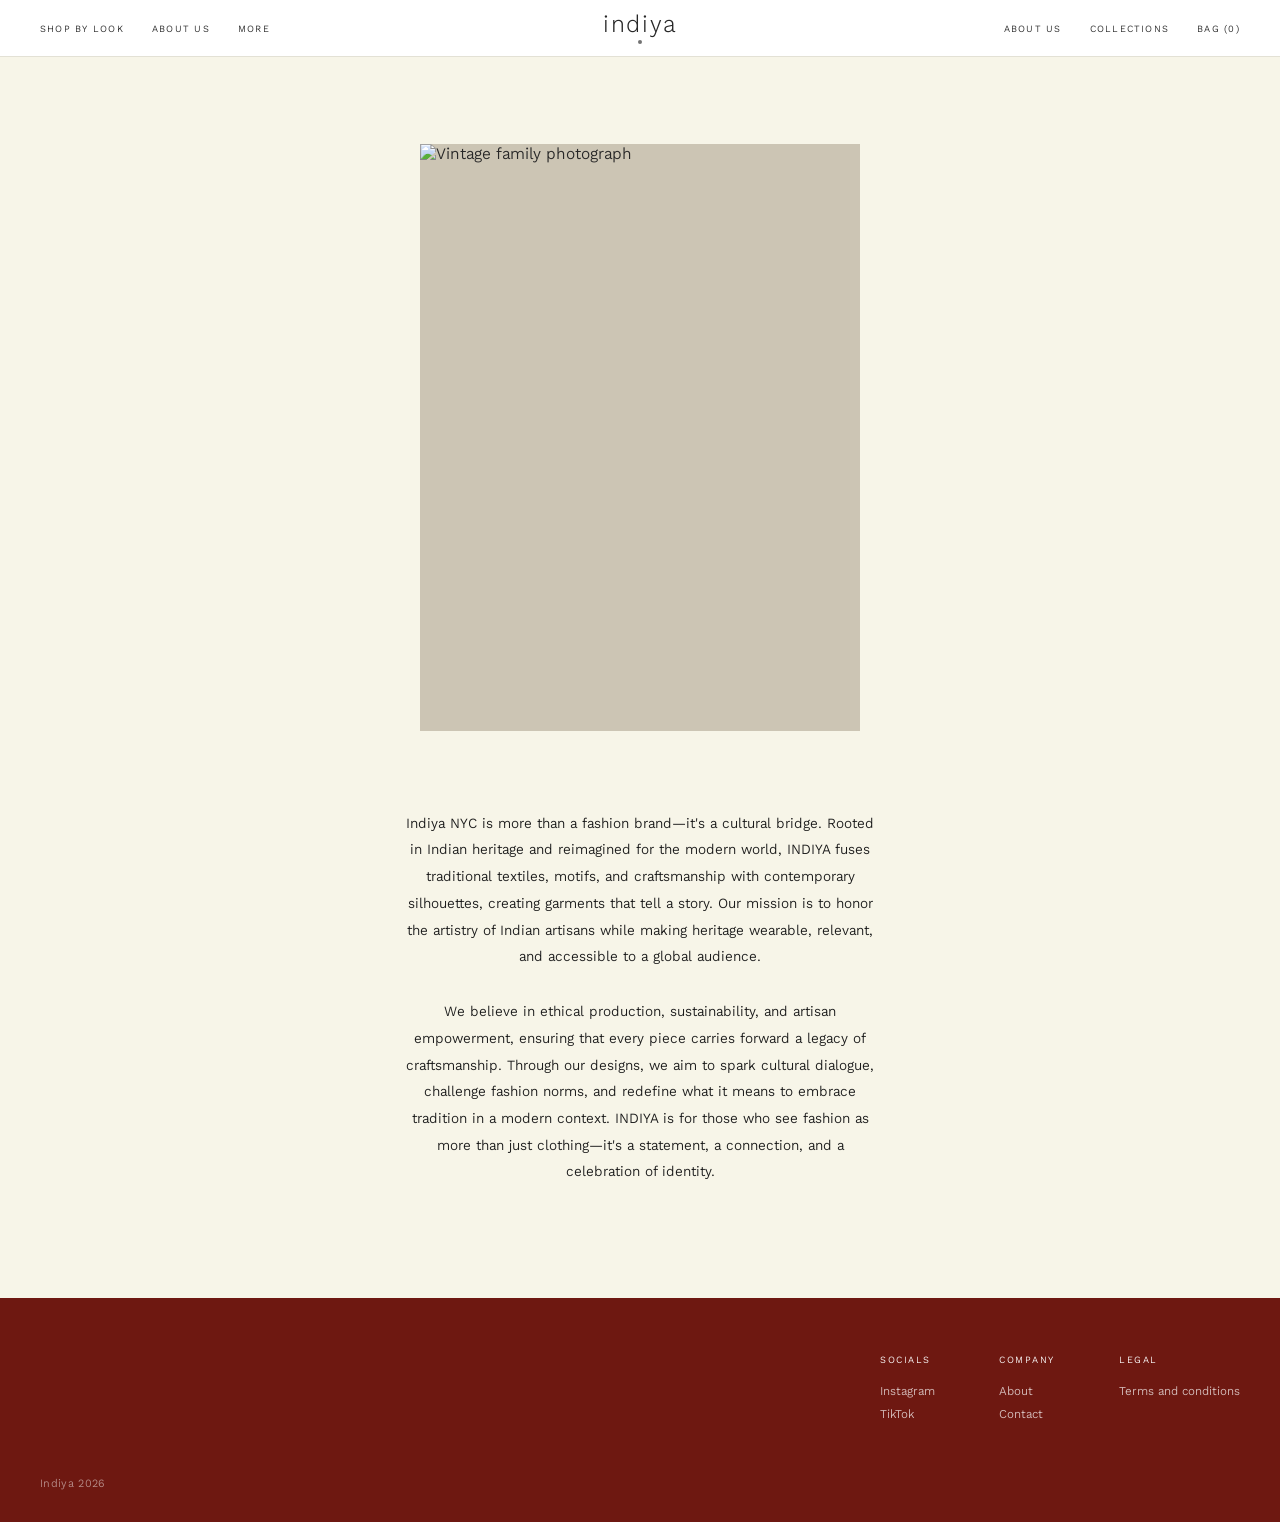
==== about.html @ e623cc62 "Build INDIYA NYC static site from Figma design Replaces the Reserve guide with the full indiyanyc.co" ====
<!DOCTYPE html>
<html lang="en">
<head>
  <meta charset="UTF-8" />
  <meta name="viewport" content="width=device-width, initial-scale=1.0" />
  <title>About — INDIYA NYC</title>
  <meta name="description" content="Indiya NYC is more than a fashion brand—it's a cultural bridge. Rooted in Indian heritage and reimagined for the modern world." />
  <link rel="canonical" href="https://indiyanyc.com/about.html" />

  <link rel="preconnect" href="https://fonts.googleapis.com" />
  <link rel="preconnect" href="https://fonts.gstatic.com" crossorigin />
  <link href="https://fonts.googleapis.com/css2?family=Kantumruy+Pro:wght@300;400&display=swap" rel="stylesheet" />
  <link rel="stylesheet" href="style.css" />
</head>
<body class="page-about">

  <a href="#main" class="skip-link">Skip to content</a>

  <!-- ═══════════════════════════════════════════
       HEADER
       ═══════════════════════════════════════════ -->
  <header class="site-header" id="site-header">
    <nav class="site-nav" aria-label="Main navigation">

      <div class="nav-left">
        <a href="shop.html">Shop by Look</a>
        <a href="about.html" aria-current="page">About Us</a>
        <a href="#">More</a>
      </div>

      <div class="nav-center">
        <a href="/" class="brand-logo" aria-label="Indiya NYC — home">
          <span class="brand-logo-text">indiya</span>
          <span class="brand-logo-dot" aria-hidden="true"></span>
        </a>
      </div>

      <div class="nav-right">
        <a href="about.html" aria-current="page">About Us</a>
        <a href="shop.html">Collections</a>
        <a href="#" aria-label="Shopping bag, 0 items">Bag (0)</a>
      </div>

      <button class="nav-toggle" aria-label="Open menu" aria-expanded="false">
        <span></span><span></span><span></span>
      </button>

    </nav>
  </header>

  <div class="mobile-nav" role="dialog" aria-label="Mobile navigation">
    <a href="shop.html">Shop by Look</a>
    <a href="shop.html">Collections</a>
    <a href="#">Archive</a>
    <a href="about.html">About Us</a>
    <a href="#">Bag (0)</a>
  </div>

  <!-- ═══════════════════════════════════════════
       MAIN
       ═══════════════════════════════════════════ -->
  <main id="main">
    <section class="about-section" aria-label="About Indiya NYC">

      <!--
        ABOUT PHOTO + MARIGOLDS
        ──────────────────────────────────────────────
        Replace assets/about-photo.jpg with your vintage family photo.
        Replace assets/marigold.png with the marigold flower PNG.
        Both are in your Figma file — export them and save to the assets/ folder.
        ─────────────────────────────────────────────
      -->
      <div class="about-photo-wrap">
        <img
          src="assets/about-photo.jpg"
          alt="Vintage family photograph"
          class="about-photo"
          onerror="this.style.background='#ccc5b4';this.style.aspectRatio='3/4';this.removeAttribute('src')"
        />
        <img src="assets/marigold.png" alt="" class="marigold marigold-tl" aria-hidden="true"
             onerror="this.style.display='none'" />
        <img src="assets/marigold.png" alt="" class="marigold marigold-tr" aria-hidden="true"
             onerror="this.style.display='none'" />
        <img src="assets/marigold.png" alt="" class="marigold marigold-br" aria-hidden="true"
             onerror="this.style.display='none'" />
      </div>

      <div class="about-text">
        <p>
          Indiya NYC is more than a fashion brand—it's a cultural bridge.
          Rooted in Indian heritage and reimagined for the modern world, INDIYA
          fuses traditional textiles, motifs, and craftsmanship with contemporary
          silhouettes, creating garments that tell a story. Our mission is to honor
          the artistry of Indian artisans while making heritage wearable, relevant,
          and accessible to a global audience.
        </p>
        <p>
          We believe in ethical production, sustainability, and artisan empowerment,
          ensuring that every piece carries forward a legacy of craftsmanship.
          Through our designs, we aim to spark cultural dialogue, challenge fashion
          norms, and redefine what it means to embrace tradition in a modern context.
          INDIYA is for those who see fashion as more than just clothing—it's a
          statement, a connection, and a celebration of identity.
        </p>
      </div>

    </section>
  </main>

  <!-- ═══════════════════════════════════════════
       FOOTER
       ═══════════════════════════════════════════ -->
  <footer class="site-footer">
    <div class="footer-inner">
      <div class="footer-links">
        <div class="footer-col">
          <p class="footer-col-head">Socials</p>
          <a href="#" target="_blank" rel="noopener">Instagram</a>
          <a href="#" target="_blank" rel="noopener">TikTok</a>
        </div>
        <div class="footer-col">
          <p class="footer-col-head">Company</p>
          <a href="about.html">About</a>
          <a href="contact.html">Contact</a>
        </div>
        <div class="footer-col">
          <p class="footer-col-head">Legal</p>
          <a href="terms.html">Terms and conditions</a>
        </div>
      </div>
      <p class="footer-copy">Indiya <span id="footer-year">2025</span></p>
    </div>
  </footer>

  <script src="main.js"></script>
</body>
</html>
---- style.css ----
/* ============================================================
   INDIYA NYC — Stylesheet
   Font: Kantumruy Pro (Google Fonts)
   ============================================================ */

:root {
  --claret:      #6e1811;
  --cream:       #f7f5e8;
  --charcoal:    #272727;
  --mid:         #666;
  --placeholder: #d9d9d9;
  --nav-h:       56px;
  --max-w:       1200px;
  --gap:         1.5rem;
}

*,
*::before,
*::after {
  box-sizing: border-box;
  margin: 0;
  padding: 0;
}

html { scroll-behavior: smooth; }

body {
  font-family: 'Kantumruy Pro', Georgia, 'Times New Roman', serif;
  font-weight: 400;
  color: var(--charcoal);
  background: #fff;
  -webkit-font-smoothing: antialiased;
}

a  { text-decoration: none; color: inherit; }
img { display: block; max-width: 100%; }
button { font-family: inherit; cursor: pointer; }

/* ── skip link ── */
.skip-link {
  position: absolute;
  top: -100%;
  left: 1rem;
  background: #fff;
  color: var(--charcoal);
  padding: 0.4rem 1rem;
  font-size: 0.75rem;
  z-index: 9999;
}
.skip-link:focus { top: 0.5rem; }


/* ============================================================
   HEADER / NAV
   ============================================================ */
.site-header {
  position: fixed;
  top: 0; left: 0; right: 0;
  height: var(--nav-h);
  z-index: 200;
  transition: background 0.35s ease, box-shadow 0.35s ease;
}

.site-nav {
  display: flex;
  align-items: center;
  height: 100%;
  padding: 0 2.5rem;
  gap: 1rem;
}

.nav-left,
.nav-right {
  display: flex;
  align-items: center;
  gap: 1.75rem;
  flex: 1;
  font-size: 0.6rem;
  letter-spacing: 0.13em;
  text-transform: uppercase;
}

.nav-right { justify-content: flex-end; }

.nav-center {
  flex: 0 0 auto;
  display: flex;
  align-items: center;
}

/* homepage: transparent header, white links */
.page-home .site-header { background: transparent; }
.page-home .site-nav a,
.page-home .brand-logo  { color: #fff; }

/* homepage: after scrolling past hero, go opaque */
.page-home .site-header.opaque {
  background: #fff;
  box-shadow: 0 1px 0 rgba(0,0,0,.08);
}
.page-home .site-header.opaque .site-nav a,
.page-home .site-header.opaque .brand-logo { color: var(--charcoal); }

/* interior pages: always opaque */
body:not(.page-home) .site-header {
  background: #fff;
  box-shadow: 0 1px 0 rgba(0,0,0,.08);
}
body:not(.page-home) .site-nav a,
body:not(.page-home) .brand-logo { color: var(--charcoal); }

.site-nav a:hover { opacity: 0.55; transition: opacity 0.2s; }


/* ── brand logo ── */
.brand-logo {
  display: inline-flex;
  flex-direction: column;
  align-items: center;
  gap: 4px;
  line-height: 1;
  transition: opacity 0.2s;
}
.brand-logo:hover { opacity: 0.6; }

.brand-logo img {
  height: 30px;
  width: auto;
  display: block;
}

/* Text fallback (shown when logo.svg isn't yet added) */
.brand-logo-text {
  font-size: 1.5rem;
  font-weight: 300;
  letter-spacing: 0.07em;
  display: block;
}

.brand-logo-dot {
  width: 4px;
  height: 4px;
  border-radius: 50%;
  background: currentColor;
  opacity: 0.65;
  display: block;
}

/* ── mobile hamburger (hidden on desktop) ── */
.nav-toggle {
  display: none;
  background: none;
  border: none;
  flex-direction: column;
  gap: 5px;
  padding: 4px;
  color: inherit;
}
.nav-toggle span {
  display: block;
  width: 22px;
  height: 1px;
  background: currentColor;
  transition: transform 0.25s, opacity 0.25s;
}
.nav-toggle.open span:nth-child(1) { transform: translateY(6px) rotate(45deg); }
.nav-toggle.open span:nth-child(2) { opacity: 0; }
.nav-toggle.open span:nth-child(3) { transform: translateY(-6px) rotate(-45deg); }

/* mobile nav drawer */
.mobile-nav {
  display: none;
  position: fixed;
  inset: 0;
  background: #fff;
  z-index: 150;
  flex-direction: column;
  align-items: center;
  justify-content: center;
  gap: 2.5rem;
  font-size: 0.85rem;
  letter-spacing: 0.15em;
  text-transform: uppercase;
}
.mobile-nav.open { display: flex; }
.mobile-nav a { color: var(--charcoal); }
.mobile-nav a:hover { opacity: 0.5; }


/* ============================================================
   HERO
   ============================================================ */
.hero {
  width: 100%;
  height: 100svh;
  min-height: 500px;
  overflow: hidden;
  background: #1c1111;
}

.hero-img {
  width: 100%;
  height: 100%;
  object-fit: cover;
  object-position: center top;
  display: block;
}


/* ============================================================
   PRODUCTS — CAROUSEL (homepage)
   ============================================================ */
.products-section {
  padding: 4.5rem 2.5rem 5.5rem;
}

.section-title {
  text-align: center;
  font-size: 0.6rem;
  font-weight: 400;
  letter-spacing: 0.2em;
  text-transform: uppercase;
  margin-bottom: 3rem;
}

.carousel-outer {
  max-width: var(--max-w);
  margin: 0 auto;
  display: flex;
  align-items: center;
  gap: 0.5rem;
}

.product-track {
  flex: 1;
  display: grid;
  grid-template-columns: repeat(3, 1fr);
  gap: var(--gap);
  overflow: hidden;
}

.carousel-btn {
  flex-shrink: 0;
  background: none;
  border: none;
  width: 36px;
  height: 36px;
  font-size: 1.75rem;
  display: flex;
  align-items: center;
  justify-content: center;
  opacity: 0.45;
  color: var(--charcoal);
  transition: opacity 0.2s;
  padding: 0;
  line-height: 1;
}
.carousel-btn:hover:not(:disabled) { opacity: 1; }
.carousel-btn:disabled { opacity: 0.12; cursor: default; }


/* ============================================================
   PRODUCT CARD (shared)
   ============================================================ */
.product-card { cursor: pointer; }

.product-img-wrap {
  aspect-ratio: 3 / 4;
  overflow: hidden;
  background: var(--placeholder);
  margin-bottom: 0.8rem;
}

.product-img-wrap img {
  width: 100%;
  height: 100%;
  object-fit: cover;
  transition: transform 0.45s ease;
  display: block;
}
.product-card:hover .product-img-wrap img { transform: scale(1.04); }

.product-name  { font-size: 0.78rem; letter-spacing: 0.02em; margin-bottom: 0.2rem; }
.product-price { font-size: 0.75rem; color: var(--mid); }


/* ============================================================
   SHOP PAGE
   ============================================================ */
.page-shop { background: #fff; }

.shop-section {
  padding-top: calc(var(--nav-h) + 3rem);
  padding-bottom: 5rem;
  padding-left: 2.5rem;
  padding-right: 2.5rem;
  max-width: calc(var(--max-w) + 5rem);
  margin: 0 auto;
}

.shop-section .section-title { margin-bottom: 3rem; }

.product-grid {
  display: grid;
  grid-template-columns: repeat(3, 1fr);
  gap: 1.5rem 1.5rem;
}


/* ============================================================
   ABOUT PAGE
   ============================================================ */
.page-about { background: var(--cream); }

.about-section {
  padding-top: calc(var(--nav-h) + 5.5rem);
  padding-bottom: 7rem;
  padding-left: 2rem;
  padding-right: 2rem;
  display: flex;
  flex-direction: column;
  align-items: center;
}

.about-photo-wrap {
  position: relative;
  width: 100%;
  max-width: 440px;
  margin-bottom: 5rem;
}

.about-photo {
  display: block;
  width: 100%;
  position: relative;
  z-index: 1;
}

.marigold {
  position: absolute;
  pointer-events: none;
  z-index: 2;
}
.marigold-tl { width: 32%; top: -14%; left: -12%; transform: rotate(-12deg); }
.marigold-tr { width: 32%; top:  -6%; right: -14%; transform: rotate(55deg); }
.marigold-br { width: 32%; bottom: -18%; right: -11%; transform: rotate(22deg); }

.about-text {
  max-width: 480px;
  text-align: center;
  font-size: 0.88rem;
  line-height: 1.9;
  color: #1a1a1a;
}
.about-text p + p { margin-top: 1.75rem; }


/* ============================================================
   FOOTER
   ============================================================ */
.site-footer {
  background: var(--claret);
  color: #fff;
  padding: 3.5rem 2.5rem 2rem;
}

.footer-inner {
  max-width: var(--max-w);
  margin: 0 auto;
}

.footer-links {
  display: flex;
  gap: 4rem;
  justify-content: flex-end;
  margin-bottom: 3.5rem;
}

.footer-col {
  display: flex;
  flex-direction: column;
  gap: 0.55rem;
}

.footer-col-head {
  font-size: 0.6rem;
  letter-spacing: 0.16em;
  text-transform: uppercase;
  margin-bottom: 0.65rem;
}

.footer-col a {
  font-size: 0.75rem;
  opacity: 0.72;
  transition: opacity 0.2s;
}
.footer-col a:hover { opacity: 1; }

.footer-copy {
  font-size: 0.7rem;
  opacity: 0.5;
  letter-spacing: 0.03em;
}


/* ============================================================
   RESPONSIVE
   ============================================================ */
@media (max-width: 820px) {
  .nav-left,
  .nav-right { display: none; }

  .nav-toggle { display: flex; }

  .site-nav { justify-content: space-between; }

  .nav-center { flex: 1; justify-content: center; }
}

@media (max-width: 640px) {
  .product-track {
    grid-template-columns: repeat(2, 1fr);
  }

  .carousel-btn { display: none; }

  .product-grid { grid-template-columns: repeat(2, 1fr); }

  .footer-links {
    flex-direction: column;
    gap: 2rem;
    justify-content: flex-start;
  }
}

@media (max-width: 400px) {
  .product-grid { grid-template-columns: 1fr; }
}
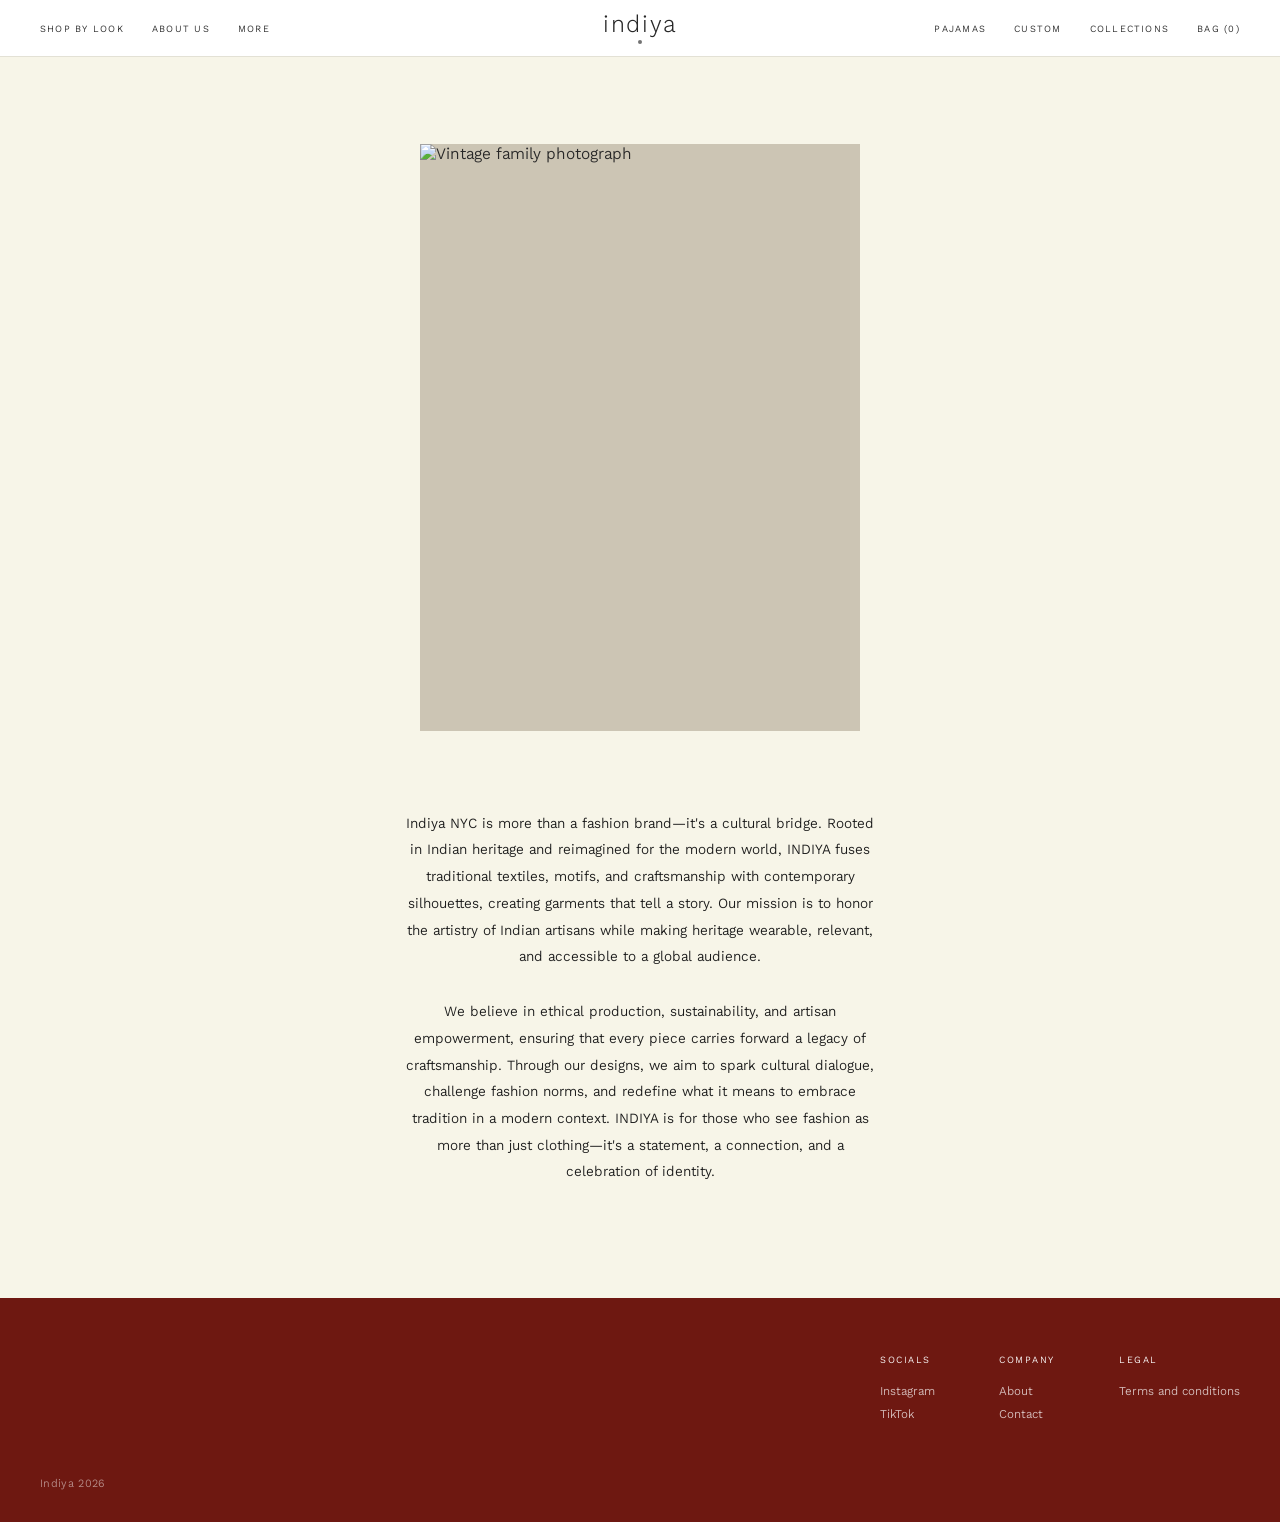
==== commit bc728873: "Add collections hub, pajamas + custom pages; unify nav New pages: - collections.html — landing with " ====
--- a/about.html
+++ b/about.html
@@ -23,7 +23,7 @@
     <nav class="site-nav" aria-label="Main navigation">
 
       <div class="nav-left">
-        <a href="shop.html">Shop by Look</a>
+        <a href="collections.html">Shop by Look</a>
         <a href="about.html" aria-current="page">About Us</a>
         <a href="#">More</a>
       </div>
@@ -36,8 +36,9 @@
       </div>
 
       <div class="nav-right">
-        <a href="about.html" aria-current="page">About Us</a>
-        <a href="shop.html">Collections</a>
+        <a href="pajamas.html">Pajamas</a>
+        <a href="custom.html">Custom</a>
+        <a href="collections.html">Collections</a>
         <a href="#" aria-label="Shopping bag, 0 items">Bag (0)</a>
       </div>
 
@@ -49,10 +50,11 @@
   </header>
 
   <div class="mobile-nav" role="dialog" aria-label="Mobile navigation">
-    <a href="shop.html">Shop by Look</a>
-    <a href="shop.html">Collections</a>
-    <a href="#">Archive</a>
+    <a href="pajamas.html">Pajamas</a>
+    <a href="custom.html">Custom</a>
+    <a href="collections.html">Shop the Collection</a>
     <a href="about.html">About Us</a>
+    <a href="contact.html">Contact</a>
     <a href="#">Bag (0)</a>
   </div>
 
--- a/style.css
+++ b/style.css
@@ -308,6 +308,159 @@
 
 
 /* ============================================================
+   COLLECTIONS LANDING
+   ============================================================ */
+.page-collections { background: #fff; }
+
+.collections-hero {
+  padding-top: calc(var(--nav-h) + 3rem);
+  padding-bottom: 4rem;
+  padding-left: 2.5rem;
+  padding-right: 2.5rem;
+  text-align: center;
+}
+
+.collections-intro {
+  font-size: 0.62rem;
+  letter-spacing: 0.2em;
+  text-transform: uppercase;
+  margin-bottom: 0.5rem;
+}
+
+.category-grid {
+  display: grid;
+  grid-template-columns: repeat(3, 1fr);
+}
+
+.category-tile {
+  position: relative;
+  overflow: hidden;
+  display: block;
+  aspect-ratio: 2 / 3;
+  background: var(--placeholder);
+  cursor: pointer;
+}
+
+.category-tile img {
+  position: absolute;
+  inset: 0;
+  width: 100%;
+  height: 100%;
+  object-fit: cover;
+  transition: transform 0.55s ease;
+  display: block;
+}
+
+.category-tile:hover img { transform: scale(1.04); }
+
+.category-tile-label {
+  position: absolute;
+  bottom: 0;
+  left: 0;
+  right: 0;
+  padding: 1.75rem 1.5rem;
+  background: linear-gradient(to top, rgba(0,0,0,0.5) 0%, transparent 100%);
+  display: flex;
+  flex-direction: column;
+  gap: 0.4rem;
+  transition: background 0.3s;
+}
+
+.category-tile:hover .category-tile-label {
+  background: linear-gradient(to top, rgba(0,0,0,0.65) 0%, transparent 100%);
+}
+
+.category-tile-name {
+  color: #fff;
+  font-size: 0.65rem;
+  letter-spacing: 0.2em;
+  text-transform: uppercase;
+  font-weight: 400;
+}
+
+.category-tile-cta {
+  color: rgba(255,255,255,0.75);
+  font-size: 0.6rem;
+  letter-spacing: 0.12em;
+  text-transform: uppercase;
+}
+
+/* ── Pajamas page ── */
+.page-pajamas { background: #fff; }
+
+/* ── Custom page ── */
+.page-custom { background: var(--cream); }
+
+.custom-section {
+  padding-top: calc(var(--nav-h) + 5rem);
+  padding-bottom: 7rem;
+  padding-left: 2rem;
+  padding-right: 2rem;
+  display: flex;
+  flex-direction: column;
+  align-items: center;
+  text-align: center;
+}
+
+.custom-section h1 {
+  font-size: 0.62rem;
+  letter-spacing: 0.2em;
+  text-transform: uppercase;
+  font-weight: 400;
+  margin-bottom: 1.75rem;
+}
+
+.custom-lede {
+  max-width: 460px;
+  font-size: 0.88rem;
+  line-height: 1.9;
+  margin-bottom: 3.5rem;
+  color: #1a1a1a;
+}
+
+.custom-steps {
+  display: grid;
+  grid-template-columns: repeat(3, 1fr);
+  gap: 2rem 3rem;
+  max-width: 680px;
+  margin-bottom: 4rem;
+  text-align: left;
+}
+
+.custom-step-num {
+  font-size: 0.6rem;
+  letter-spacing: 0.15em;
+  text-transform: uppercase;
+  color: var(--claret);
+  margin-bottom: 0.5rem;
+}
+
+.custom-step-title {
+  font-size: 0.78rem;
+  font-weight: 400;
+  margin-bottom: 0.4rem;
+  letter-spacing: 0.03em;
+}
+
+.custom-step-desc {
+  font-size: 0.75rem;
+  line-height: 1.75;
+  color: #555;
+}
+
+.custom-cta {
+  display: inline-block;
+  background: var(--claret);
+  color: #fff;
+  font-size: 0.62rem;
+  letter-spacing: 0.18em;
+  text-transform: uppercase;
+  padding: 0.9rem 2.75rem;
+  transition: opacity 0.2s;
+}
+.custom-cta:hover { opacity: 0.82; }
+
+/* ============================================================
    ABOUT PAGE
    ============================================================ */
 .page-about { background: var(--cream); }
@@ -426,6 +579,14 @@
 
   .product-grid { grid-template-columns: repeat(2, 1fr); }
 
+  .category-grid {
+    grid-template-columns: 1fr;
+  }
+
+  .category-tile { aspect-ratio: 3 / 2; }
+
+  .custom-steps { grid-template-columns: 1fr; gap: 2rem; }
+
   .footer-links {
     flex-direction: column;
     gap: 2rem;
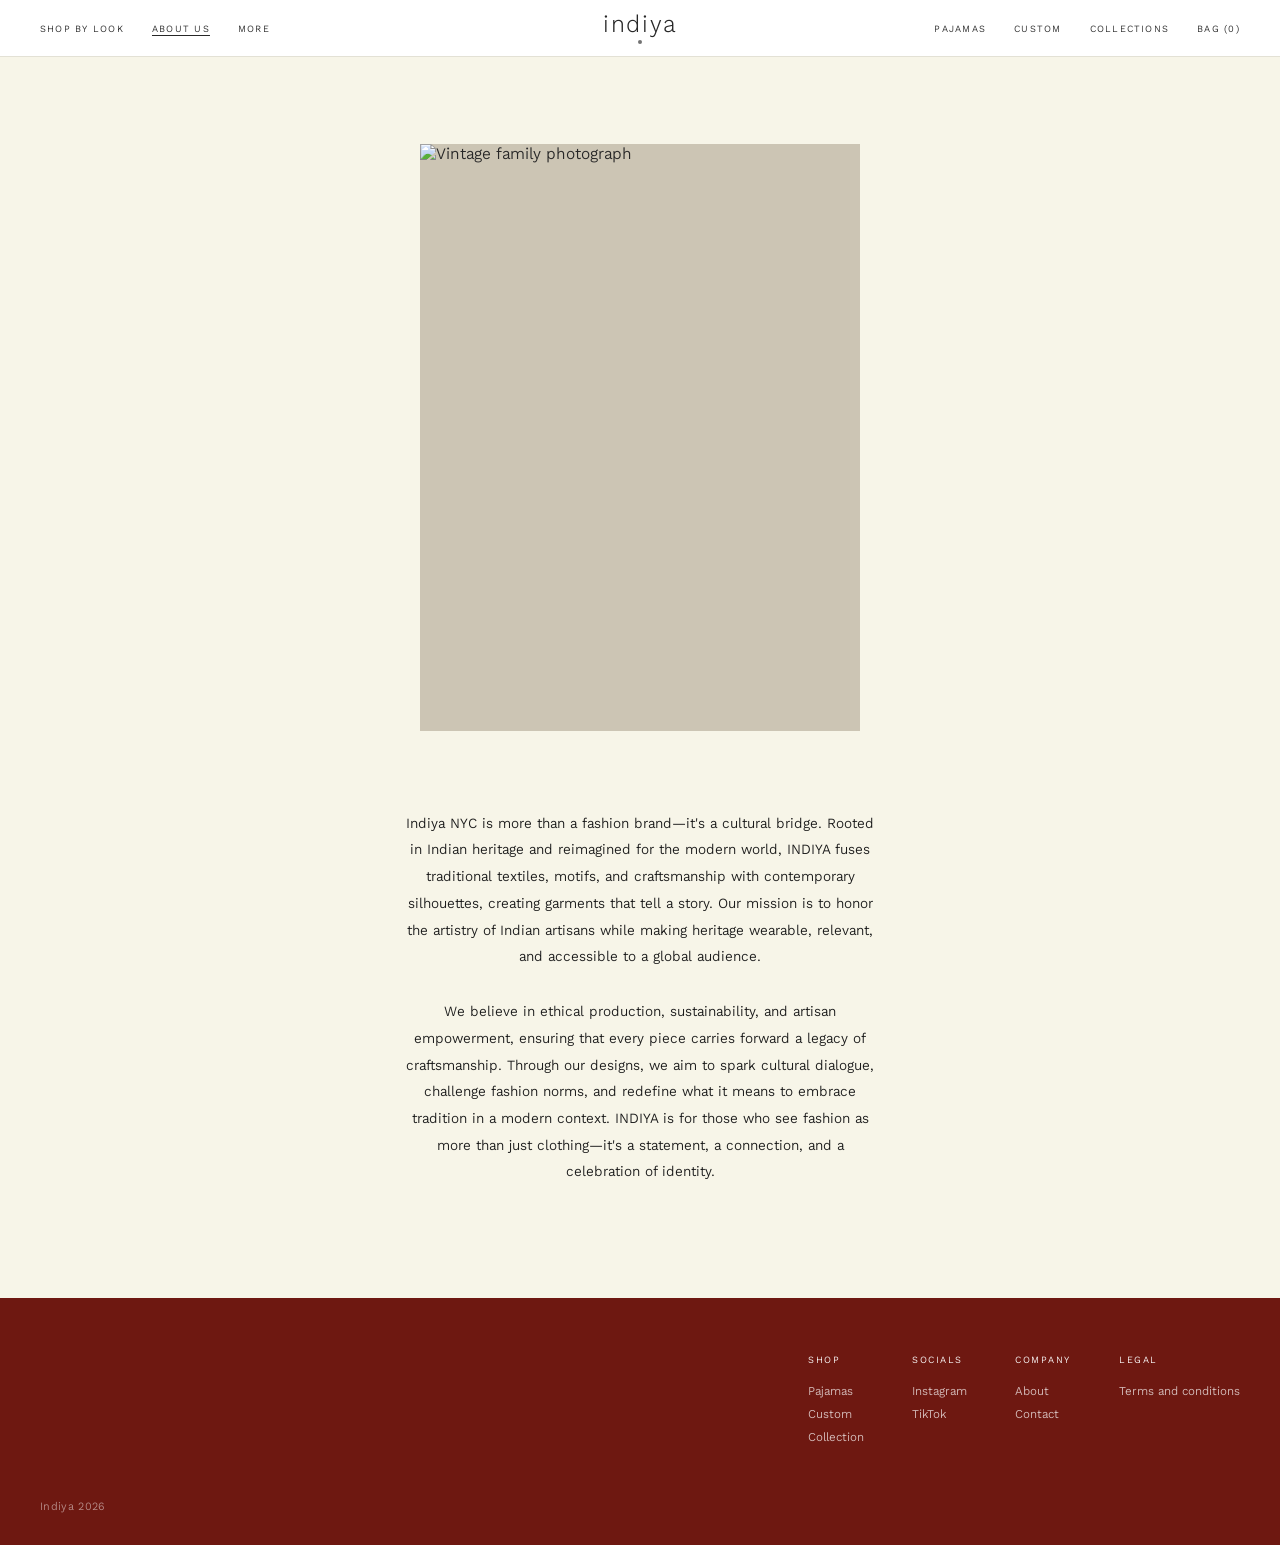
==== commit 6cfb895d: "Improve navigability: active states, category strip, explore more, footer shop links - Active nav li" ====
--- a/about.html
+++ b/about.html
@@ -116,6 +116,12 @@
     <div class="footer-inner">
       <div class="footer-links">
         <div class="footer-col">
+          <p class="footer-col-head">Shop</p>
+          <a href="pajamas.html">Pajamas</a>
+          <a href="custom.html">Custom</a>
+          <a href="shop.html">Collection</a>
+        </div>
+        <div class="footer-col">
           <p class="footer-col-head">Socials</p>
           <a href="#" target="_blank" rel="noopener">Instagram</a>
           <a href="#" target="_blank" rel="noopener">TikTok</a>
--- a/style.css
+++ b/style.css
@@ -111,6 +111,14 @@
 
 .site-nav a:hover { opacity: 0.55; transition: opacity 0.2s; }
 
+/* active page link — subtle underline */
+.site-nav a[aria-current="page"] {
+  text-decoration: underline;
+  text-underline-offset: 3px;
+  text-decoration-thickness: 1px;
+  opacity: 1;
+}
+
 
 /* ── brand logo ── */
 .brand-logo {
@@ -385,6 +393,111 @@
   text-transform: uppercase;
 }
 
+/* ── Homepage category strip ── */
+.home-categories {
+  display: grid;
+  grid-template-columns: repeat(3, 1fr);
+  border-top: 1px solid #e8e4dc;
+  border-bottom: 1px solid #e8e4dc;
+}
+
+.home-cat-tile {
+  display: flex;
+  flex-direction: column;
+  align-items: center;
+  justify-content: center;
+  gap: 0.5rem;
+  padding: 2.5rem 1rem;
+  border-right: 1px solid #e8e4dc;
+  text-align: center;
+  transition: background 0.25s;
+}
+.home-cat-tile:last-child { border-right: none; }
+.home-cat-tile:hover { background: var(--cream); }
+
+.home-cat-label {
+  font-size: 0.62rem;
+  letter-spacing: 0.18em;
+  text-transform: uppercase;
+  color: var(--charcoal);
+}
+
+.home-cat-arrow {
+  font-size: 0.65rem;
+  letter-spacing: 0.1em;
+  color: var(--mid);
+  transition: transform 0.2s;
+}
+.home-cat-tile:hover .home-cat-arrow { transform: translateX(3px); }
+
+/* ── "Also explore" cross-category section ── */
+.also-explore {
+  padding: 4rem 2.5rem;
+  border-top: 1px solid #e8e4dc;
+  text-align: center;
+}
+
+.also-explore-heading {
+  font-size: 0.58rem;
+  letter-spacing: 0.2em;
+  text-transform: uppercase;
+  color: var(--mid);
+  margin-bottom: 2.5rem;
+}
+
+.also-explore-tiles {
+  display: grid;
+  grid-template-columns: repeat(3, 1fr);
+  gap: 1rem;
+  max-width: var(--max-w);
+  margin: 0 auto;
+}
+
+.also-explore-tile {
+  display: block;
+  position: relative;
+  aspect-ratio: 3 / 2;
+  background: var(--placeholder);
+  overflow: hidden;
+}
+
+.also-explore-tile img {
+  position: absolute;
+  inset: 0;
+  width: 100%;
+  height: 100%;
+  object-fit: cover;
+  transition: transform 0.45s ease;
+}
+.also-explore-tile:hover img { transform: scale(1.04); }
+
+.also-explore-tile-inner {
+  position: absolute;
+  inset: 0;
+  display: flex;
+  flex-direction: column;
+  align-items: center;
+  justify-content: center;
+  background: rgba(0,0,0,0.2);
+  transition: background 0.25s;
+  gap: 0.35rem;
+}
+.also-explore-tile:hover .also-explore-tile-inner { background: rgba(0,0,0,0.32); }
+
+.also-explore-tile-name {
+  color: #fff;
+  font-size: 0.62rem;
+  letter-spacing: 0.18em;
+  text-transform: uppercase;
+}
+
+.also-explore-tile-cta {
+  color: rgba(255,255,255,0.75);
+  font-size: 0.58rem;
+  letter-spacing: 0.1em;
+  text-transform: uppercase;
+}
+
 /* ── Pajamas page ── */
 .page-pajamas { background: #fff; }
 
@@ -524,9 +637,10 @@
 
 .footer-links {
   display: flex;
-  gap: 4rem;
+  gap: 3rem;
   justify-content: flex-end;
   margin-bottom: 3.5rem;
+  flex-wrap: wrap;
 }
 
 .footer-col {
@@ -586,6 +700,12 @@
   .category-tile { aspect-ratio: 3 / 2; }
 
   .custom-steps { grid-template-columns: 1fr; gap: 2rem; }
+
+  .home-categories { grid-template-columns: 1fr; }
+  .home-cat-tile { border-right: none; border-bottom: 1px solid #e8e4dc; padding: 1.5rem 1rem; }
+  .home-cat-tile:last-child { border-bottom: none; }
+
+  .also-explore-tiles { grid-template-columns: 1fr; }
 
   .footer-links {
     flex-direction: column;
